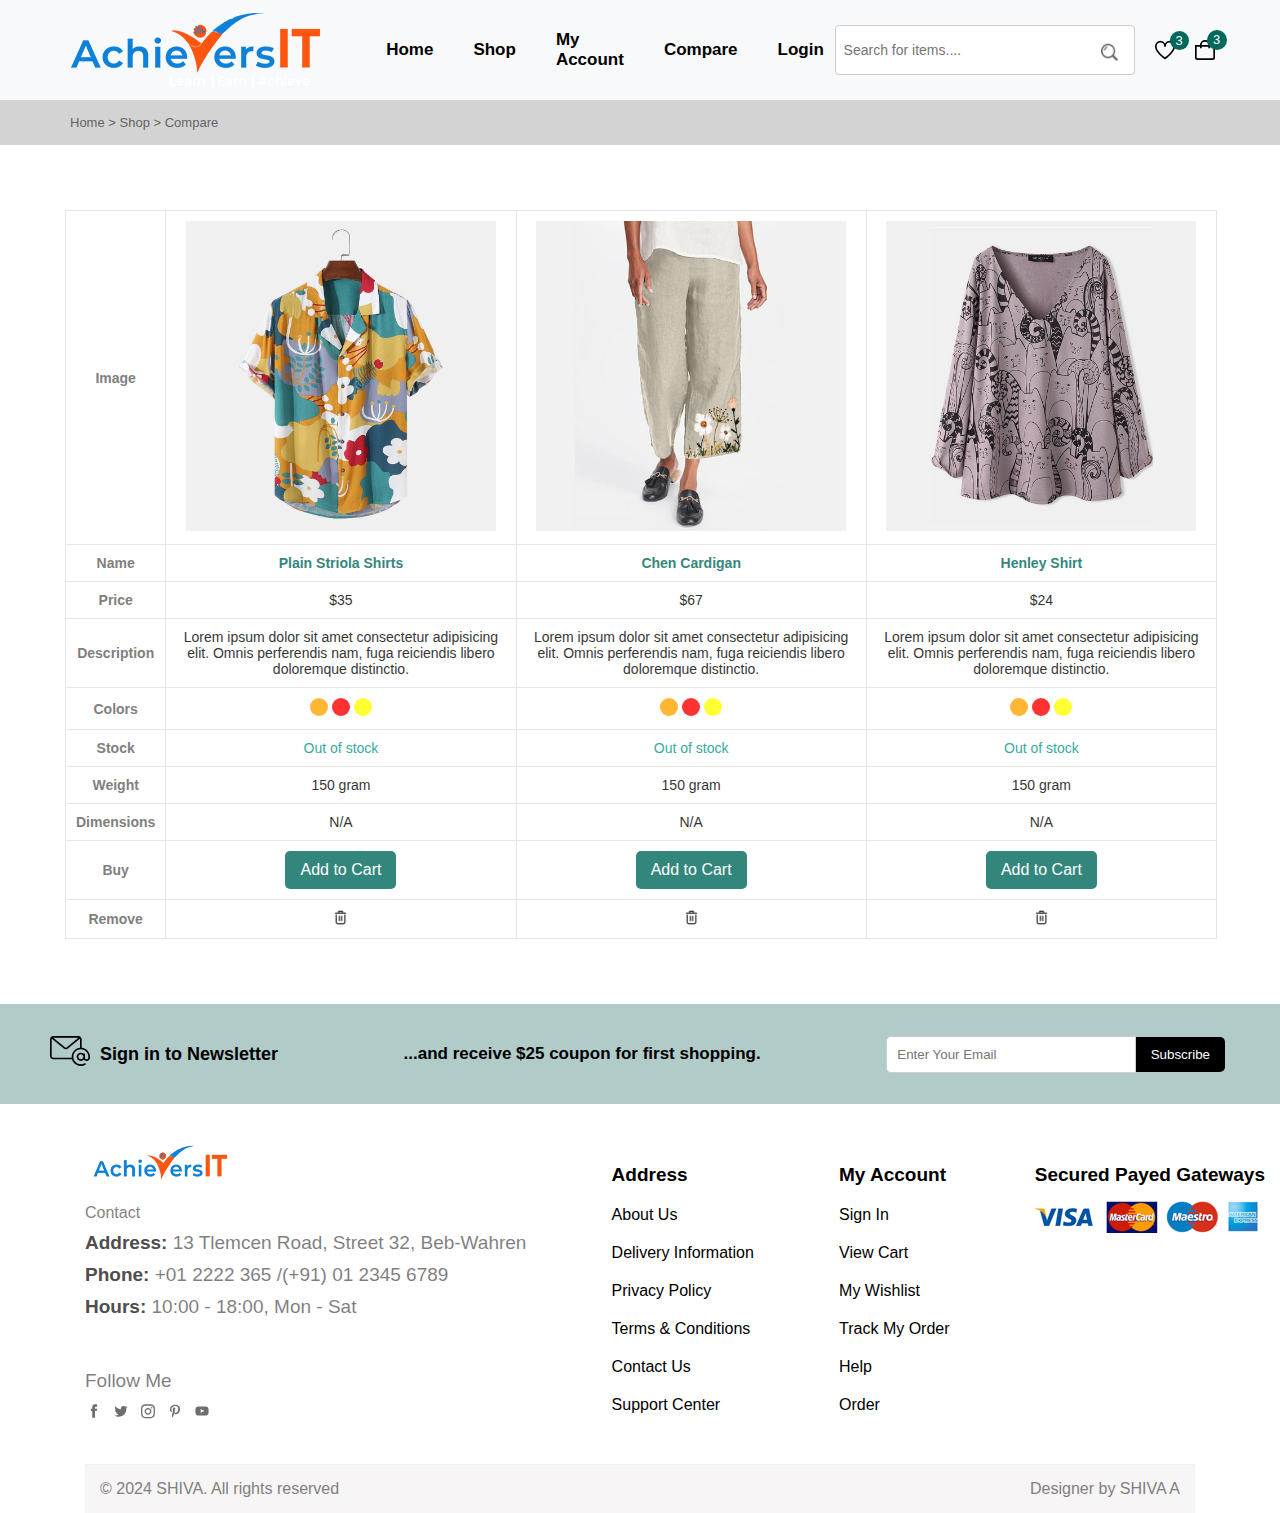
==== Compare.html @ e3781e95 "first-commit" ====
<!DOCTYPE html>
<html lang="en">
  <head>
    <meta charset="UTF-8" />
    <meta name="viewport" content="width=device-width, initial-scale=1.0" />
    <title>Compare Products</title>
    <link rel="stylesheet" href="styles.css" />
    <link rel="stylesheet" href="./mediastyle.css">
    <link
      rel="stylesheet"
      href="https://cdnjs.cloudflare.com/ajax/libs/font-awesome/6.4.2/css/all.min.css"
    />
  </head>
  <style>
    /* Page Styling */
    * {
      font-family: Arial, sans-serif;
      margin: 0;
      padding: 0;
    }

    /* Compareheader */
    .Compareheader {
      background-color: lightgray;
      padding: 15px 30px;
      font-size: 13px;
      color: rgb(100, 100, 100);
    }
    .Compareheader a {
      color: rgb(100, 100, 100);
      text-decoration: none;
    }

    /* Comparison Table */
    .compareContainer {
      margin: 65px;
      width: 90%;
    }

    table {
      width: 100%;

      border-collapse: collapse;
    }

    th {
      color: gray;
      border: 1px solid rgb(230, 230, 230);
      padding: 10px;
      text-align: center;
      font-size: 14px;
    }
    td {
      border: 1px solid rgb(230, 230, 230);
      padding: 10px;
      text-align: center;
      font-size: 14px;
      opacity: 0.8;
    }

    th img {
      width: 310px;
      height: 310px;
    }

    /* Product Name */
    .productName {
      font-weight: bold;
      color: rgb(0, 105, 92);
      font-weight: bold;
    }

    .colorOptions .color {
      display: inline-block;
      gap: 10px;
    }
    .color {
      width: 18px;
      height: 18px;
      border-radius: 50%;
    }

    .red {
      background-color: red;
    }
    .yellow {
      background-color: yellow;
    }
    .orange {
      background-color: orange;
    }

    /* Out of Stock */
    .outStock {
      color: rgb(0, 150, 136);
    }

    /* Add to Cart Button */
    .cartBtn {
      background-color: rgb(0, 105, 92);
      color: white;
      border: none;
      padding: 10px 15px;
      font-size: 16px;
      border-radius: 5px;
      cursor: pointer;
    }

    /* Trash Icon */
    img {
      cursor: pointer;
    }
  </style>
  <body>



    <header class="header">
      <img
        src="./Assets/Pictures/logo.png"
        alt="LogoOfAchieversIt"
        class="header-logo"
      />
      <nav class="navbar">
      
        
        <a href="./index.html">Home</a>
        <a href="./shop.html">Shop</a>
        <a href="http://127.0.0.1:5500/Account.html">My<br />Account</a>
        <a href="http://127.0.0.1:5500/Compare.html">Compare</a>
        <a href="http://127.0.0.1:5500/login.html">Login</a>
        </nav>
      
        <div class="searchAndIcons">
      
        <div class="header-icons">
          <form action="/search" method="get">
            <label for="search"></label >
            <input
              type="text"
              placeholder="Search for items...."
              class="search-input"
            />
      
            <div class="searchlable">
              <img src="./Assets/Pictures/search.png" alt="" />
            </div>
          </form>
          
      
          <img src="./Assets/Pictures/icon-heart.svg" alt="Wishlist" />
          <div class="headericons">3</div>
          <img src="./Assets/Pictures/icon-cart.svg" alt="Cart" />
          <div class="headericons1">3</div>
        </div>
        
        </div>
        
      
      </header>
      
    
    <!-- Compareheader Navigation -->
    <div class="Compareheader">
      <a href=""  style="margin-left: 40px;">Home</a> &gt; <span>Shop</span> &gt; <span>Compare</span>
    </div>

    <!-- Comparison Table -->
    <div class="compareContainer">
      <table>
        <tr>
          <th>Image</th>
          <th>
            <img src="./Assets/product-2-1.jpg" alt="Plain Striola Shirts" />
          </th>
          <th><img src="./Assets/product-4-1.jpg" alt="Chen Cardigan" /></th>
          <th><img src="./Assets/product-7-1.jpg" alt="Henley Shirt" /></th>
        </tr>
        <tr>
          <th>Name</th>
          <td class="productName">Plain Striola Shirts</td>
          <td class="productName">Chen Cardigan</td>
          <td class="productName">Henley Shirt</td>
        </tr>
        <tr>
          <th>Price</th>
          <td>$35</td>
          <td>$67</td>
          <td>$24</td>
        </tr>
        <tr>
          <th>Description</th>
          <td>
            Lorem ipsum dolor sit amet consectetur adipisicing elit. Omnis
            perferendis nam, fuga reiciendis libero doloremque distinctio.
          </td>
          <td>
            Lorem ipsum dolor sit amet consectetur adipisicing elit. Omnis
            perferendis nam, fuga reiciendis libero doloremque distinctio.
          </td>
          <td>
            Lorem ipsum dolor sit amet consectetur adipisicing elit. Omnis
            perferendis nam, fuga reiciendis libero doloremque distinctio.
          </td>
        </tr>
        <tr class="c1">
          <th>Colors</th>
          <td class="colorOptions">
            <span class="color orange"></span>
            <span class="color red"></span>            
            <span class="color yellow"></span>
          </td>
          <td class="colorOptions">
            <span class="color orange"></span>
            <span class="color red"></span>            
            <span class="color yellow"></span>
          </td>
          <td class="colorOptions">
            <span class="color orange"></span>
            <span class="color red"></span>            
            <span class="color yellow"></span>
          </td>
        </tr>
        <tr>
          <th>Stock</th>
          <td class="outStock">Out of stock</td>
          <td class="outStock">Out of stock</td>
          <td class="outStock">Out of stock</td>
        </tr>
        <tr>
          <th>Weight</th>
          <td>150 gram</td>
          <td>150 gram</td>
          <td>150 gram</td>
        </tr>
        <tr>
          <th>Dimensions</th>
          <td>N/A</td>
          <td>N/A</td>
          <td>N/A</td>
        </tr>
        <tr>
          <th>Buy</th>
          <td><button class="cartBtn">Add to Cart</button></td>
          <td><button class="cartBtn">Add to Cart</button></td>
          <td><button class="cartBtn">Add to Cart</button></td>
        </tr>
        <tr>
          <th>Remove</th>
          <td>
            <img
              src="./Assets/Pictures/Delete.png"
              alt=""
              width="15pxx"
              height="15px"
            />
          </td>
          <td>
            <img
              src="./Assets/Pictures/Delete.png"
              alt=""
              width="15pxx"
              height="15px"
            />
          </td>
          <td>
            <img
              src="./Assets/Pictures/Delete.png"
              alt=""
              width="15pxx"
              height="15px"
            />
          </td>
        </tr>
      </table>
    </div>

    <div class="footerHeader">
      <h2>
          <img src="./Assets/Pictures/icon-email.svg" alt="email" width="40px" height="40px" style="position: relative; bottom: 3px;" >
          Sign in to Newsletter
      </h2>
      <p>...and receive $25 coupon for first shopping.</p>
      <div class="footerbtn">
          <input type="email" placeholder="Enter Your Email">
          <button>Subscribe</button>
      </div>
    </div>
    <div class="footer " >
      <div  class="ftimg">
        <img src="./Assets/Pictures/logo.png" alt=" logoAIt" width="150px" height="45px"  style="margin-bottom: 10px;">
        <p style="opacity: .5; font-size: 16px;">Contact</p>
          <p><strong style="color: rgb(80, 77, 77);" >Address:</strong > <span style="opacity: .5;"> 13 Tlemcen Road, Street 32, Beb-Wahren</span> </p>
          <p><strong style="color: rgb(80, 77, 77);" >Phone:</strong >  <span style="opacity: .5;"> +01 2222 365 /(+91) 01 2345 6789</span></p>
          <p><strong style="color: rgb(80, 77, 77);"  >Hours:</strong > <span style="opacity: .5;">10:00 - 18:00, Mon - Sat</span></p><br><br>
          <p style="opacity: 0.5;">Follow Me</p>
          <div class="social-icons" style="opacity: .7;">
              <img src="./Assets/Pictures/icon-facebook.svg" alt="Facebook">
              <img src="./Assets/Pictures/icon-twitter.svg" alt="Twitter">
              <img src="./Assets/Pictures/icon-instagram.svg" alt="Instagram">
              <img src="./Assets/Pictures/icon-pinterest.svg" alt="printer">
              <img src="./Assets/Pictures/icon-youtube.svg" alt="printer">
    
          </div>
      </div>
      <div class="footerAddress" >
          <h3>Address</h3>
          <a href="#">About Us</a>
          <a href="#">Delivery Information</a>
          <a href="#">Privacy Policy</a>
          <a href="#">Terms & Conditions</a>
          <a href="#">Contact Us</a>
          <a href="#">Support Center</a>
      </div>
      <div class="footerAddress">
          <h3>My Account</h3>
          <a href="#">Sign In</a>
          <a href="#">View Cart</a>
          <a href="#">My Wishlist</a>
          <a href="#">Track My Order</a>
          <a href="#">Help</a>
          <a href="#">Order</a>
      </div>
      <div class="footerGateways">
          <h3>Secured Payed Gateways</h3>
          
              <img src="./Assets/Pictures/payment-method.png" alt="Visa" >
         
      </div>
    </div>
    <div class="footer-bottom" style="display: flex; justify-content: space-between;">
      <span>&copy; 2024 SHIVA. All rights reserved </span>   <span>Designer by SHIVA A </span> 
    </div>
    
    


  </body>
</html>
---- styles.css ----
body {
  font-family: Arial, sans-serif;
  
  
}

* {
  margin: 0;
  padding: 0;
  box-sizing: border-box;
}
.header {
  display: flex;
  flex-direction: row;
  justify-content: space-around;
  align-items: center;
  background-color: #f8f9fa;
  border-bottom: 1px solid #ddd;
  padding: 10px 50px;
  border: white;
  
  z-index: 1000;
}
.header-logo {
  height: 80px;
}

.navbar {
  display: flex;
  align-items: center;
  font-size: 20px;
  font-weight: bold;
 
}
.navbar a {
  text-decoration: none;
  color: black;
  font-size: 17px;
  padding: 0px 0px 0px 40px;
}
.searchAndIcons{
  margin-right: 10px ;
}
.navbar a:hover,
a:focus {
  /* padding-left: 25px; */
  text-decoration: none;
  color: rgb(0, 105, 92);
}

.header-icons {
  display: flex;
  align-items: center;
  gap: 20px;
  position: relative;
}
.header-icons img {
  height: 20px;
  cursor: pointer;
}
.search-input {
  padding: 8px;
  border: 1px solid #ccc;
  border-radius: 4px;
  font-size: 14px;
  width: 300px;
  height: 50px;
}
.header-icons .searchlable {
  position: absolute;
  left: 70%;
  bottom: 10px;
}
.headericons {
  position: absolute;
  border-radius: 50%;
  width: 19px;
  height: 19px;
  font-size: 13px;
  left: 335px;
  bottom: 25px;
  text-align: center;
  background-color: rgb(0, 105, 92);
  color: white;
  padding-top: 2px;
  z-index: 1;
}
.headericons1 {
  position: absolute;
  border-radius: 50%;
  width: 20px;
  height: 20px;
  font-size: 13px;
  left: 372px;
  bottom: 25px;
  text-align: center;
  z-index: 1;
  background-color: rgb(0, 105, 92);
  color: white;
  padding-top: 2px;
}
.navbarlable {
  display: none;
  font-size: 25px;
  cursor: pointer;
}
#navbar-toggle {
display: none;
}
.hotPromotions {
  display: flex;
  justify-content: space-around;
  align-items: center;
  margin: 0px 80px;  
}

.hotPromoContent p,
.hotPromoContent h1,
.hotPromoContent h2 {
  padding: 10px 0px;
}

.btn-shop-now {
  width: 110px;
  height: 45px;
  background-color: rgb(0, 105, 92);
  color: white;
  border-radius: 5px;
  border: none;
  cursor: pointer;
  padding: 10px;
  
}
.btn-shop-now:hover {
  color: rgb(0, 105, 92);
  background-color: white;
  border: 2px solid;
}

#Category {
  display: flex;
  justify-content: space-between;
  margin: 5px 63px;
}

.lessthan {
  display: flex;
  justify-content: center;
  align-items: center;
  position: relative;
  top: 20px;
  color: rgb(0, 105, 92);
  width: 30px;
  height: 30px;
  border-radius: 50%;
  margin: 5px;
  border: 1px solid lightgreen;
  background-color: rgb(238, 350, 237);
}
.popular-categories {
  margin: 0px 75px;
  display: flex;
  justify-content: space-between;
 

}
.category-card {
  border: 1px solid rgb(152, 196, 169);
  border-radius: 20px;
  display: flex;
  flex-direction: column;
  align-items: center;
  justify-content: center;
  padding: 10px;
  margin: 10px;
 
}

.category-card img {
 
  margin-bottom: 40px;
  border-radius: 20px;
  width: 180px;
  height: 200px;
  object-fit: cover;
}
.btn-filter {
  width: 100px;
  height: 50px;
  border: 1px solid #ccc;
  border-radius: 3px;
  font-style: bold;
  background-color: #f8f9fa;
  cursor: pointer;
  font-size: 16px;
  margin-top: 40px;
  margin-left: 20px;
}
.btn-filter:focus {
  color: rgb(0, 105, 92);
  background-color: burlywood;
}

.filter-buttons {
  display: flex;
  margin: 10px 63px;
}

.product-grid {
  display: grid;
  grid-template-columns: repeat(3, 1fr);
  gap: 27px;
  padding: 20px;
  margin: 0px 63px;
}
.product-card {
  border: 1px solid lightgreen;
  display: flex;
  flex-direction: column;
  position: relative;
  border-radius: 25px;
  padding: 10px;
}



.product-image {
  width: 100%;
  height: 360px;
  overflow: hidden;
  border-radius: 25px;
  position: relative;
  cursor: pointer;
}

.product-image img,
.product_2 {
  width: 100%;
  height: 100%;
  object-fit: cover;
  position: absolute;
  top: 0px;
  left: 0px;
  /* transition: opacity 0.3  ease; */
}

.product_2 {
  opacity: 0;
}
.product-image:hover .product_1 {
  opacity: 0;
}
.product-image:hover .product_2 {
  opacity: 1;
}

.star-rating {
  color: gold;
}
.product-category,
.cost {
  opacity: 0.5;
  font-size: 14px;
}
.product-name {
  font-size: 16px;
  font-weight: bold;
}
.card_detailes {
  display: flex;
  flex-direction: column;
  align-content: center;
}

.label {
  position: absolute;
  text-align: center;
  top: 20px;
  left: 20px;
  background-color: pink;
  padding: 5px 10px;
  border-radius: 40px;
  font-size: 14px;
  z-index: 3;
  width: 50px;
  color: white;
  height: 25px;
}

.imgLables .productgridlables {
  position: relative;
  text-align: center;
  top: 160px;
  left: 100px;

  padding: 5px;
  background-color: rgb(227, 245, 227);
  border-radius: 50px;
  width: 40px;
  height: 40px;

  gap: 20px;
  display: inline-block;
  /* visibility: hidden; */
  display: none;
}
.imgLables .productgridlables1 {
  position: relative;
  text-align: center;
  top: 160px;
  left: 60px;

  padding: 5px;
  background-color: rgb(227, 245, 227);
  border-radius: 50px;
  width: 40px;
  height: 40px;

  gap: 20px;
  display: inline-block;
  /* visibility: hidden; */
  display: none;
}
.productgridlables img ,.productgridlables1 img{
  width: 20px;
  height: 20px;
  object-fit: cover;

  padding: 10px;
}
.product-image:hover .productgridlables,.product-image:hover .productgridlables1 {
  /* visibility: visible;       */
  display: inline-block;

  z-index: 1;
}

.productgridlables img,.productgridlables1 img {
  width: 100%;
  height: 100%;
}

.product-card .baglable {
  position: absolute;
  left: 80%;
  bottom: 50px;
  width: 40px;
  height: 40px;
  border-radius: 50%;
  border: 1px solid rgb(173, 232, 173);
  background-color: rgb(238, 350, 237);
}

.baglable i {
  position: absolute;

  z-index: 1;
  cursor: pointer;
  padding: 10px;
}

.tooltip {
  position: relative;
  display: inline-block;
}

.tooltip:hover {
  background-color: rgb(0, 105, 92);
  color: white;
}

.tooltip .tooltiptext {
  visibility: hidden;
  width: 120px;
  height: 40px;
  background-color: rgb(0, 105, 92);
  color: white;
  text-align: center;
  display: flex;
  align-items: center;
  justify-content: center;
  border-radius: 6px;
  padding: 5px 0;
  position: absolute;
  z-index: 1;
  bottom: 50px;
  left: 50%;
  margin-left: -60px;
}

.tooltip .tooltiptext::after {
  content: "";
  position: absolute;
  top: 100%;
  left: 50%;
  margin-left: -5px;
  border-width: 5px;
  border-style: solid;
  border-color: rgb(0, 105, 92) transparent transparent transparent;
}

.tooltip:hover .tooltiptext {
  visibility: visible;
}

.card_detailes h2 {
  color: rgb(0, 105, 92);
}
.card_detailes {
  margin: 10px;
}
.cost {
  color: black;
  font-size: 16px;
  position: relative;
  bottom: 3px;
  padding: 2px;
}
.Offers {
  display: grid;
  grid-template-columns: repeat(2, 1fr);
  gap: 3px;
  border-radius: 2px;
  margin: 30px 75px 0px;
}
.offer {
  display: flex;
  margin: 10px;
  flex-direction: column;
  background-image: url(./Assets/Pictures/deals-1.jpg);
  padding: 30px;
  background-position: center;
  background-repeat: no-repeat;
  border-radius: 2px;
}
.offer_1 {
  display: flex;
  margin: 10px;
  flex-direction: column;
  background-image: url(./Assets/Pictures/deals-2.png);
  background-position: center;
  background-repeat: no-repeat;
  padding: 30px;
  border-radius: 2px;
}
.time {
  background-color: rgb(0, 105, 92);
  height: 35px;
  width: 35px;
  display: flex;
  flex-direction: column;
  justify-content: center;
  align-items: center;
  border-radius: 3px;
}
.container {
  display: grid;
  grid-template-columns: repeat(3, 1fr);
  gap: 20px;
  margin: 40px 90px 0px;
}
.category {
  display: flex;
  flex-direction: column;
  gap: 25px;
}
.category h2 {
  /* border-bottom: 2px solidrgb(0,105,92); */
  padding-bottom: 5px;
}

.p2 {
  /* display: flex; */
   grid-template-columns: repeat(4, 1fr);
   text-wrap: wrap;
}

.product {
  display: grid;
  grid-template-columns: 80px 1fr;
  align-items: center;
  gap: 10px;
}
.product img {
  width: 80px;
  height: 80px;
  object-fit: cover;
}
.product-info {
  display: flex;
  flex-direction: column;
}
.price {
  color: rgb(0, 105, 92);
  font-weight: bold;
}
.old-price {
  text-decoration: line-through;
  color: gray;
  font-size: 14px;
  margin-left: 5px;
}


.footerHeader {
  background: rgb(177, 203, 200);
  padding: 20px 50px;
  display: flex;
  align-items: center;
  justify-content: space-between;
  font-weight: bold;
  margin-top: 50px;
  height: 100px;
  width: 100%;
}
.footerHeader h2 {
  font-size: 18px;
  display: flex;
  align-items: center;
  gap: 10px;
  margin: 0;
}

.footerHeader p {
  font-size: 17px;
  font-weight: bold;
}
.footerHeader input {
  padding: 10px;
  width: 250px;
  border: 1px solid #ccc;
  border-radius: 5px 0px 0px 5px;
}
.footerHeader button {
  background: black;
  color: white;
  padding: 10px 15px;
  border: none;
  cursor: pointer;
  border-radius: 0px 5px 5px 0px;
  position: relative;
  right: 5px;
}
.footerHeader button:hover {
  background-color: rgb(0, 128, 128);
  color: white;
}
.footer {
  display: flex;
  justify-content: space-between;
  padding: 40px 50px;
  margin: 0px 35px;
  background: #fff;
  font-size: 18px;
  width: 100%;
}

.footer h3 {
  font-size: 19px;
  margin-bottom: 15px;
}
.footer p

{
  font-size: 19px;
  color: black;
  text-decoration: none;
  display: block;
  margin-bottom: 10px;
}
.footer a {
  font-size: 16px;
  color: black;
  text-decoration: none;
  display: block;
  margin-bottom: 10px;
}
.footer a:hover {
  transform: translatex(7px);
  color: rgb(0, 105, 92);
  z-index: 100;
}
.social-icons {
  display: flex;
  gap: 9px;
  margin-top: 10px;
  cursor: pointer;
}
.social-icons img {
  width: 18px;
  height: 18px;
}


.footer-bottom {
  text-align: center;
  border-top: 1px solid rgb(238, 241, 241);
  padding: 15px;
  background-color: rgb(247, 245, 245);
  color: gray;
  margin: 0px 85px
}
.footerAddress a,
h3 {
  margin-top: 20px;
}

.shopHeader {
  background-color: lightgray;
  padding: 20px 44px;
  font-size: 14px;
  color: rgb(100, 100, 100);
}
.shopHeader a {
  color: rgb(100, 100, 100);
  text-decoration: none;
}

.page {
  width: 30px;
  height: 30px;
  cursor: pointer;
  border: 1px solid white;
}
.page:hover,.page:focus {
  background-color: rgb(0, 105, 92);
  color: white;
  width: 30px;
  height: 30px;
   
  border-radius: 5px;
  display: flex;
  justify-content: center;
  align-items: center;
}
.page:focus {
  background-color: rgb(0, 105, 92);
  color: white;
}









.loginHeadre {
     background: #eeeeee; 
    padding: 15px 30px;
    font-size: 12px;
    height: 60px;
    display: flex;
    align-items: center;
    margin-bottom: 20px;
  
    color:grey;
}

.loginHeadre a {
    text-decoration: none;
    color:grey;
}

.loginPageContainer {
    display: flex;
    justify-content: center;
    align-items: center;
   
    gap: 30px;
}

.loginBox, .accountBox {
    background: white;
    padding: 25px;
    border-radius: 8px;
    border: 1px solid lightgray;
   width: 550px;
}

.loginTitle, .accountTitle {
    margin-bottom: 20px;
    font-size: 18px;
}

.loginGroup, .accountSubBox {
    margin-bottom: 12px;
}

.loginEmail, .loginPassword, .accountUsername, .accountEmail, .accountPassword, .accountConfirmPassword {
    width: 100%;
    padding: 10px;
    border: 1px solid lightgrey;
    border-radius: 4px;
    font-size: 12px;
    height: 46px;
}

.loginButton, .accountButton {
  
    background: rgb(0,128,128);
    color: white;
    padding: 10px;
    border: none;
    border-radius: 4px;
    font-size: 16px;
    cursor: pointer;
   
}

.loginButton:hover, .accountButton:hover {
    background: white;
    color: rgb(0,128,128);

}
---- mediastyle.css ----
@media Screen and (min-width: 481px) and (max-width: 768px) {
  * {
    margin: 0;
    padding: 0;
    box-sizing: border-box;
  }
  .header {
    display: grid;
    grid-template-columns: repeat(3,1fr);
    justify-content: space-between;
   gap: 70px;
   padding: 20px 40px;
  
  }

  .header-logo {
    height: 50px;
  }

  .navbarlable{
 
  grid-row: 1/2;
  grid-column: 1/2;
}
  .navbar{
display: none;
flex-direction: column;
position: absolute;
top: 50px;
left: 0;
width: 100px;
background-color:rgb(0,105,92);
text-align: left;

  }
  .navbarlable {
    display: block;
}
.navbar a:hover{
  color: white;
}
  .navbar a {
    /* display: block; */

    padding: 10px;
    border-bottom: 1px solid #555;
}

 #navbar-toggle:checked+.navbar{
    display:flex;
  }
  .header-icons {
    display: flex;
    align-items: center;
    justify-content: flex-end;
    gap: 30px;
    position: relative;
    /* top: 5px; */
    width: 100%;
    margin-top: 5px;
  }

  .search-input {
    width: 250px;
    height: 30px;
    font-size: 14px;
  }

  .header-icons .searchlable {
    position: absolute;
    left: 65%;
    bottom: 2px;
  }

  .headericons {
    position: absolute;
    left: 87%;
    bottom: 17px;
    transform: translateX(-50%);
    width: 18px;
    height: 18px;
    font-size: 12px;
    text-align: center;
  }

  .headericons1 {
    position: absolute;
    left: 100%;
    bottom: 17px;
    transform: translateX(-50%);
    width: 18px;
    height: 18px;
    font-size: 12px;
    text-align: center;
  }

  .hotPromotions {
    flex-direction: row;
    /* align-items: center; */
    text-align: left;
    margin: 50px 50px;
    font-size: 16px;
    max-width: 768px;
  }
  .hotPromotions img,
  .hotPromoContent {
    max-width: 350px;
    height: 350px;
    font-size: 16px;
  }
  .hotPromoContent p,
  .hotPromoContent h1,
  .hotPromoContent h2 {
    padding: 5px;
    font-size: 10px;
  }

  .product-grid {
    grid-template-columns: repeat(2, 1fr);
    padding: 15px;
  }

  .popular-categories {
  display: grid;
   grid-template-columns: repeat(2,1fr);
   
   gap: 20px;
    
  }
  

  .category-card {
    width: 80%;
  }

  .Offers {
    grid-template-columns: 1fr;
  }
  
  .container {
    grid-template-columns: repeat(2, 1fr);
    margin: 20px;
  }

  .footerHeader{
    width: 100%;
  }
  .footerbtn input {
    /* grid-template-columns: repeat(2,1fr); */
    width: 200px;
    height: 30px;
    position: relative;
  }

  .footerbtn button {
    position: absolute;
    width: 100px;
    height: 28px;
    right: 25px;
  }

  .footer {
    grid-template-columns: repeat(2, 1fr);
    gap: 30px;
  }

  .welcomeBox p {
  
    width: 530px;
    height: 100px;
    
  }
  .accountSidebar{
    width: 300px;
  }
  .compareContainer{
    max-width: 750px;
  }
 
  .loginPageContainer{
   
 
   margin: 5px 50px;


  }

 

  


}

@media (max-width: 480px) {
  * {
    margin: 0;
    padding: 0;
    box-sizing: border-box;
  }
  .header {
    display: grid;
    grid-template-columns: repeat(4,1fr);
    justify-content: space-between;
 gap: 10px;
 justify-content: center;
  
  }

  .header-logo {
    height: 30px;
    width: 60px;
  }

  .navbarlable{
 font-size: 15px;
  grid-row: 1/2;
  grid-column: 1/2;
}
  .navbar{
display: none;
flex-direction: column;
position: absolute;
top: 50px;
left: 0;
width: 100px;
background-color:rgb(0,105,92);
text-align: left;

  }
  .navbarlable {
    display: block;
}
.navbar a:hover{
  color: white;
}
  .navbar a {
    /* display: block; */

    padding: 10px;
    border-bottom: 1px solid #555;
    text-align: left;
    font-size: 13px;
    
}

 #navbar-toggle:checked+.navbar{
    display:flex;
  }
  .header-icons {
    display: flex;
    align-items: center;
    justify-content: flex-end;
   
    position: relative;
    top: 5px;
    width: 100%;
    margin-top: 5px;
  }

  .search-input {
    width: 120px;
    height: 20px;
    font-size: 14px;
    font-size: 7px;
  }
.headerSection{
  display: flex;
  justify-content: center;
  align-items: center;
}
  .header-icons .searchlable {
    position: absolute;
    left: 53%;
    bottom: 2px;
    
  }
  .searchlable img{
    width: 11px;
    height: 11px;
  }
  .header-icons img{
    width: 11px;
    height: 11px;
  }
 

.searchAndIcons{
  margin-bottom: 13px;
}

  .headericons {
    position: absolute;
    left: 84.5%;
    bottom: 12px;
    transform: translateX(-50%);
    width: 18px;
    height: 18px;
    font-size: 12px;
    text-align: center;
    width: 11px;
    height: 11px;
    font-size: 7px;

  }

  .headericons1 {
    position: absolute;
    left: 101%;
    bottom: 12px;
    transform: translateX(-50%);
    width: 18px;
    height: 18px;
    font-size: 12px;
    text-align: center;
    width: 11px;
    height: 11px;
    font-size: 7px;
  }

  
  .hotPromotions {
    flex-direction: column;
    font-size: 10px ;
   
  }
  .hotPromotions img,
  .hotPromoContent {
    max-width: 300px;
    height: 400px;
    margin: 20px 10px;
    
  }
  .hotPromoContent p{
  font-size: 1px;
  }
  


  .popular-categories {
    display: grid;
    grid-template-columns: 1fr;
  }

  .product-grid {
    grid-template-columns: repeat(1, 1fr);
   
  }
  .product-card {
    width: 280px;
    
  }

  .imgLables .productgridlables {
    position: relative;
    text-align: center;
    top: 160px;
    left: 75px;
  
    padding: 5px;
    background-color: rgb(227, 245, 227);
    border-radius: 50px;
    width: 40px;
    height: 40px;
  
    gap: 20px;
    display: inline-block;
    /* visibility: hidden; */
    display: none;
  }
  .Offers {
    grid-template-columns: 1fr;
  }
  .container {
    grid-template-columns: repeat(1, 1fr);
    margin: 20px;
  }

  .footerHeader {
    background: rgb(177, 203, 200);
    padding: 50px 50px 50px 0px;
    display: flex;
    align-items: center;
    justify-content: space-between;
    font-weight: bold;
    width: 100%;
  }
  .footerHeader h2 {
    font-size: 7px;
  }
  .footerHeader h2 > img {
    width: 15px;
    height: 15px;
  }

  .footerHeader p {
    font-size: 7px;
    font-weight: bold;
    margin: 0px 10px;
  }
  .footerHeader input {
    padding: 10px;
    width: 100px;
    height: 5px;
    border: 1px solid #ccc;
    border-radius: 5px 0px 0px 5px;
    font-size: 7px;
    position: relative;
    bottom: 2.1px;
  }

  .footerHeader button {
    background: black;
    color: white;
    border: none;
    font-size: 7px;
    height: 7px;
    position: absolute;
    /* right: 500px; */
    cursor: pointer;
    border-radius: 0px 5px 5px 0px;
  }

  .Offers {
    grid-template-rows: repeat(1, 1fr);
  }

  .footer {
    /* display: flex;
    flex-direction: column; */
    display: grid;
    grid-template-columns: repeat(2, 1fr);
    gap: 40px;
  }

  .footer h3 {
    font-size: 7px;
  }
  .footer p,
  .footer a {
    font-size: 7px;
    color: black;
    text-decoration: none;
    display: block;
    
  }
 .footer .ftimg1{
  width: 50px;

}
  .social-icons {
    
    display: flex;
    gap: 9px;
    margin-top: 10px;
    cursor: pointer;
  }
  .social-icons img {
    width: 10px;
    height: 10px;
  }

  .footerGateways img {
    width: 50px;
    height: 40px;
  }
  .footer-bottom {
font-size: 7px; 
}

.accountContainer{
    /* display: grid;
    grid-template-columns: 1fr;
    gap: 30px; */
    display: flex;
    flex-direction: column;
    gap: 30px;
}
.welcomeBox p {
  
    height: 150px;
    
    
  }
  .welcomeBox {
    position: relative;
    right: 20px;
  }
  .loginPageContainer{
   
    display: flex;
    flex-direction: column;
    gap: 10px;
   


  }
  .loginBox, .accountBox {
   
   width:200px;
}




}
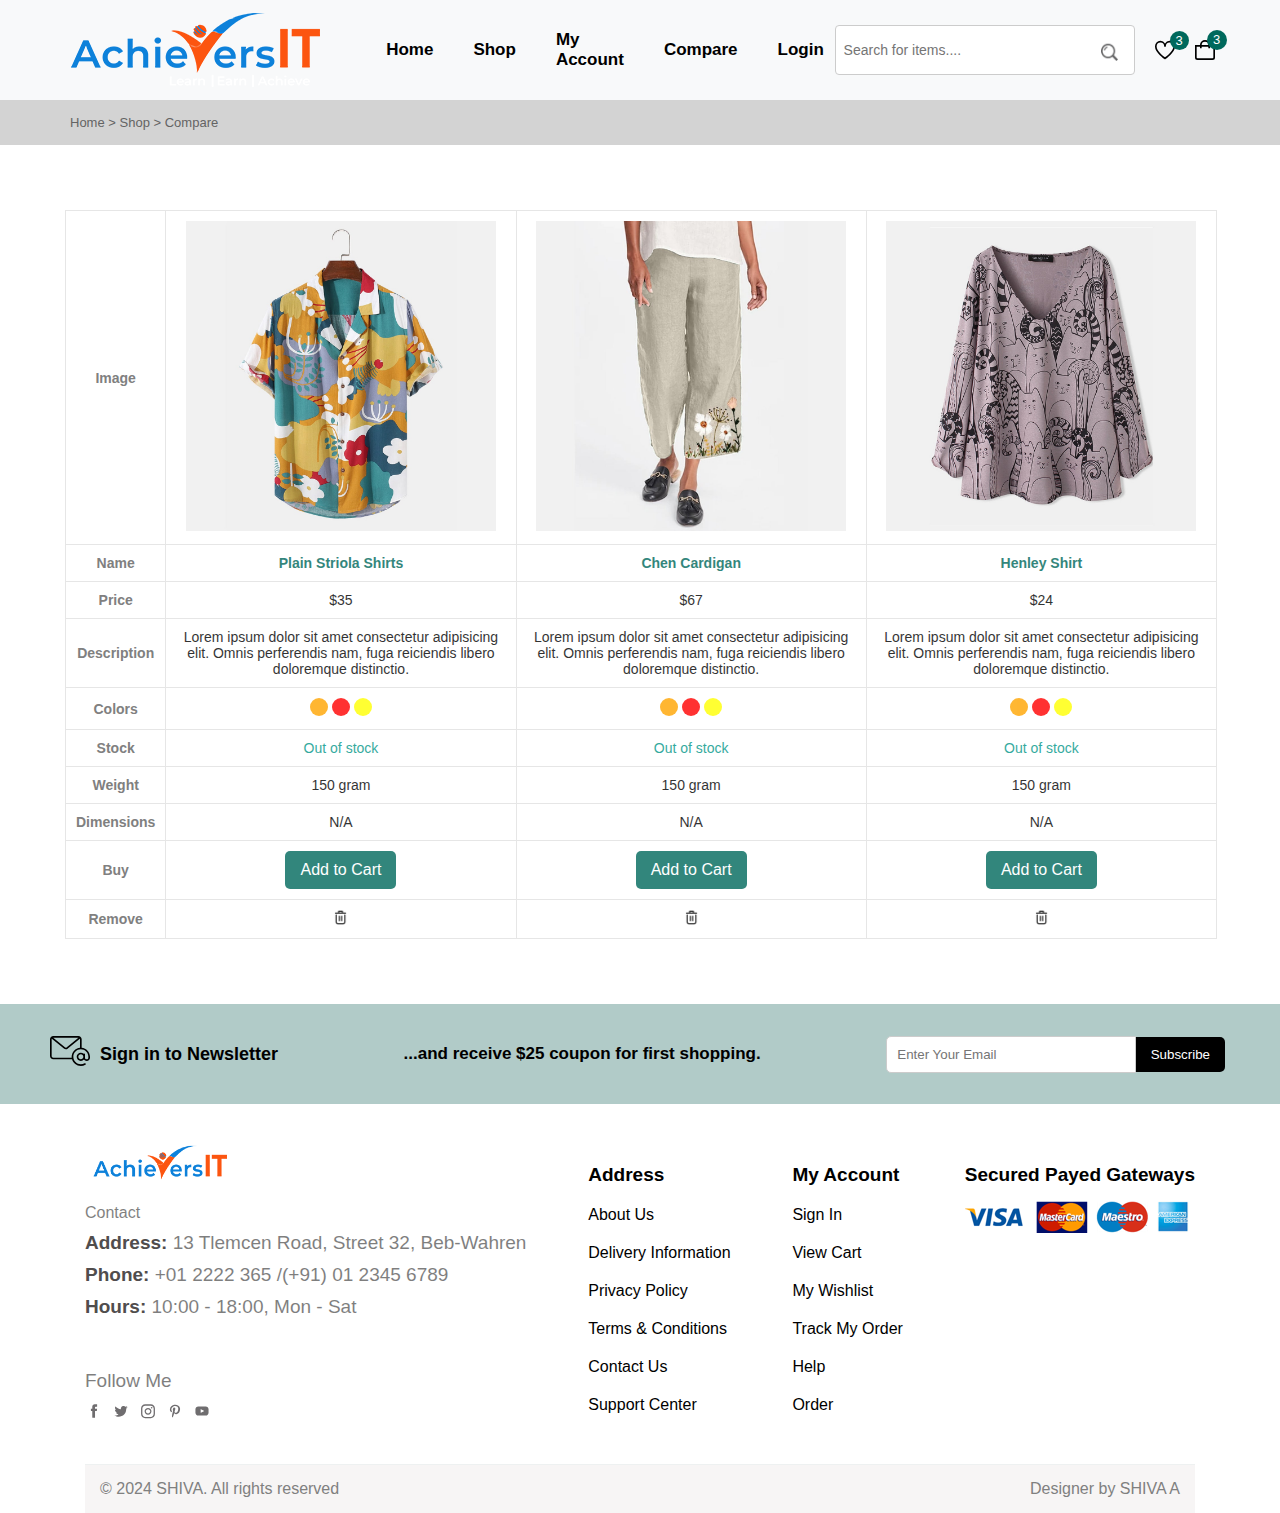
==== commit b7abc25d: "Fourth commit" ====
--- a/Compare.html
+++ b/Compare.html
@@ -240,7 +240,7 @@
           <td>N/A</td>
         </tr>
         <tr>
-          <th>Buy</th>
+          <th class="Buy">Buy</th>
           <td><button class="cartBtn">Add to Cart</button></td>
           <td><button class="cartBtn">Add to Cart</button></td>
           <td><button class="cartBtn">Add to Cart</button></td>
--- a/styles.css
+++ b/styles.css
@@ -1,7 +1,7 @@
 body {
   font-family: Arial, sans-serif;
-  
-  
+overflow-x: hidden;
+/* border: 10px solid; */
 }
 
 * {
@@ -9,6 +9,7 @@
   padding: 0;
   box-sizing: border-box;
 }
+body
 .header {
   display: flex;
   flex-direction: row;
@@ -149,6 +150,7 @@
   align-items: center;
   position: relative;
   top: 20px;
+  right: 25px;
   color: rgb(0, 105, 92);
   width: 30px;
   height: 30px;
@@ -552,7 +554,7 @@
   margin: 0px 35px;
   background: #fff;
   font-size: 18px;
-  width: 100%;
+  
 }
 
 .footer h3 {
@@ -648,19 +650,22 @@
 
 .loginHeadre {
      background: #eeeeee; 
-    padding: 15px 30px;
+
+    padding: 20px 64px;
     font-size: 12px;
     height: 60px;
     display: flex;
     align-items: center;
     margin-bottom: 20px;
-  
+   font-size: 14px;
     color:grey;
 }
+
 
 .loginHeadre a {
     text-decoration: none;
     color:grey;
+    
 }
 
 .loginPageContainer {
--- a/mediastyle.css
+++ b/mediastyle.css
@@ -185,7 +185,38 @@
 
   }
 
- 
+
+
+
+/* Styles for Tablet Screens (481px - 768px) */
+
+  .compareContainer {
+    width: 90%;
+    margin: 30px;
+    overflow-x: auto;
+  }
+
+  table {
+    width: 100%;
+  }
+
+  th,
+  td {
+    font-size: 10px;
+
+    width: 13px;
+  }
+
+  th img {
+    width: 50px;
+    height: 50px;
+  }
+
+  
+
+  
+  
+
 
   
 
@@ -469,22 +500,17 @@
 }
 
 .accountContainer{
-    /* display: grid;
-    grid-template-columns: 1fr;
-    gap: 30px; */
+   
     display: flex;
     flex-direction: column;
-    gap: 30px;
-}
-.welcomeBox p {
-  
-    height: 150px;
-    
-    
-  }
-  .welcomeBox {
-    position: relative;
-    right: 20px;
+    flex-wrap: wrap;
+    gap: 20px;
+    /* gap: 30px; */
+}
+
+
+  .welcomeBox p {
+  height: 150px;
   }
   .loginPageContainer{
    
@@ -497,10 +523,41 @@
   }
   .loginBox, .accountBox {
    
-   width:200px;
-}
-
-
-
-
-}
+   width:100px;
+}
+
+
+.compareContainer {
+  width: 90%;
+  margin: 30px;
+  overflow-x: auto;
+}
+
+table {
+  width: 90%;
+}
+
+th,
+td,.cartBtn {
+  font-size: 4px;
+
+  width: 13px;
+}
+.cartBtn {
+  font-size: 10px;
+}
+
+
+
+th img {
+  width: 50px;
+  height: 50px;
+}
+
+
+
+
+
+
+
+}
